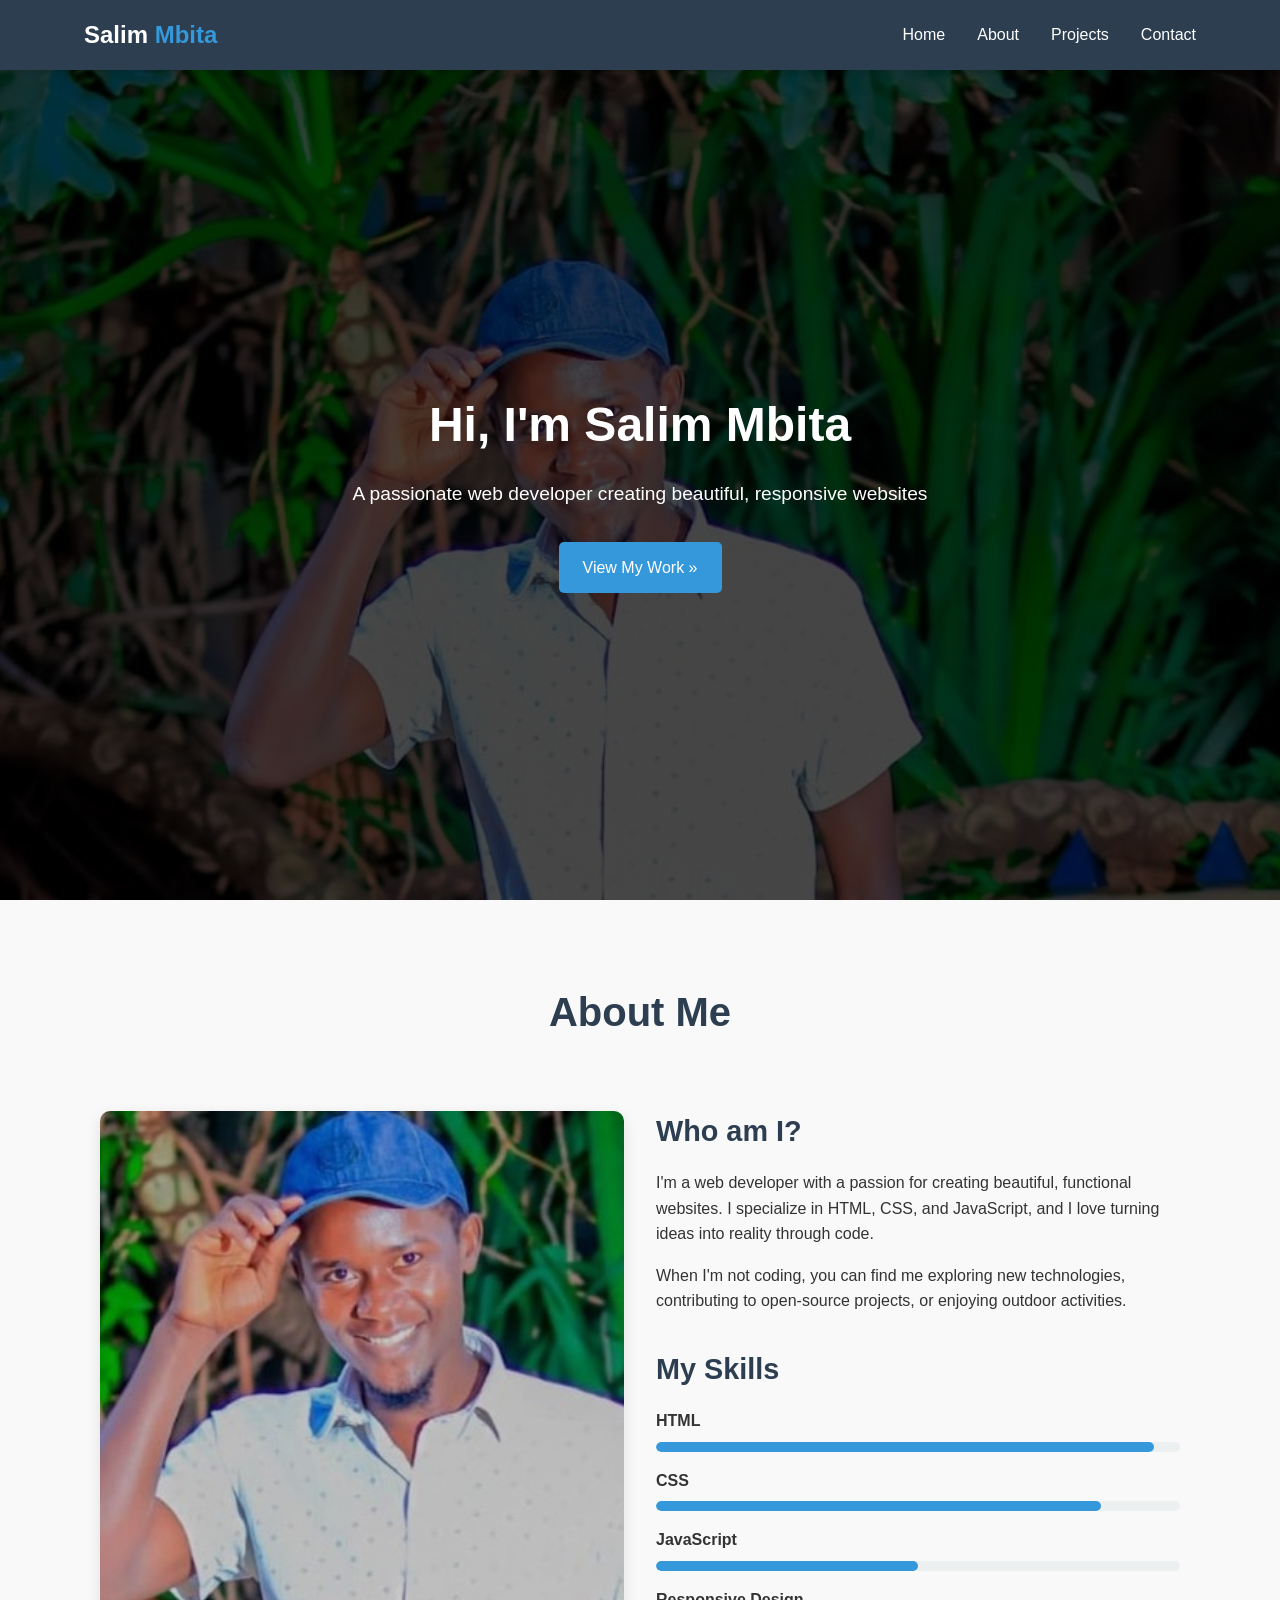
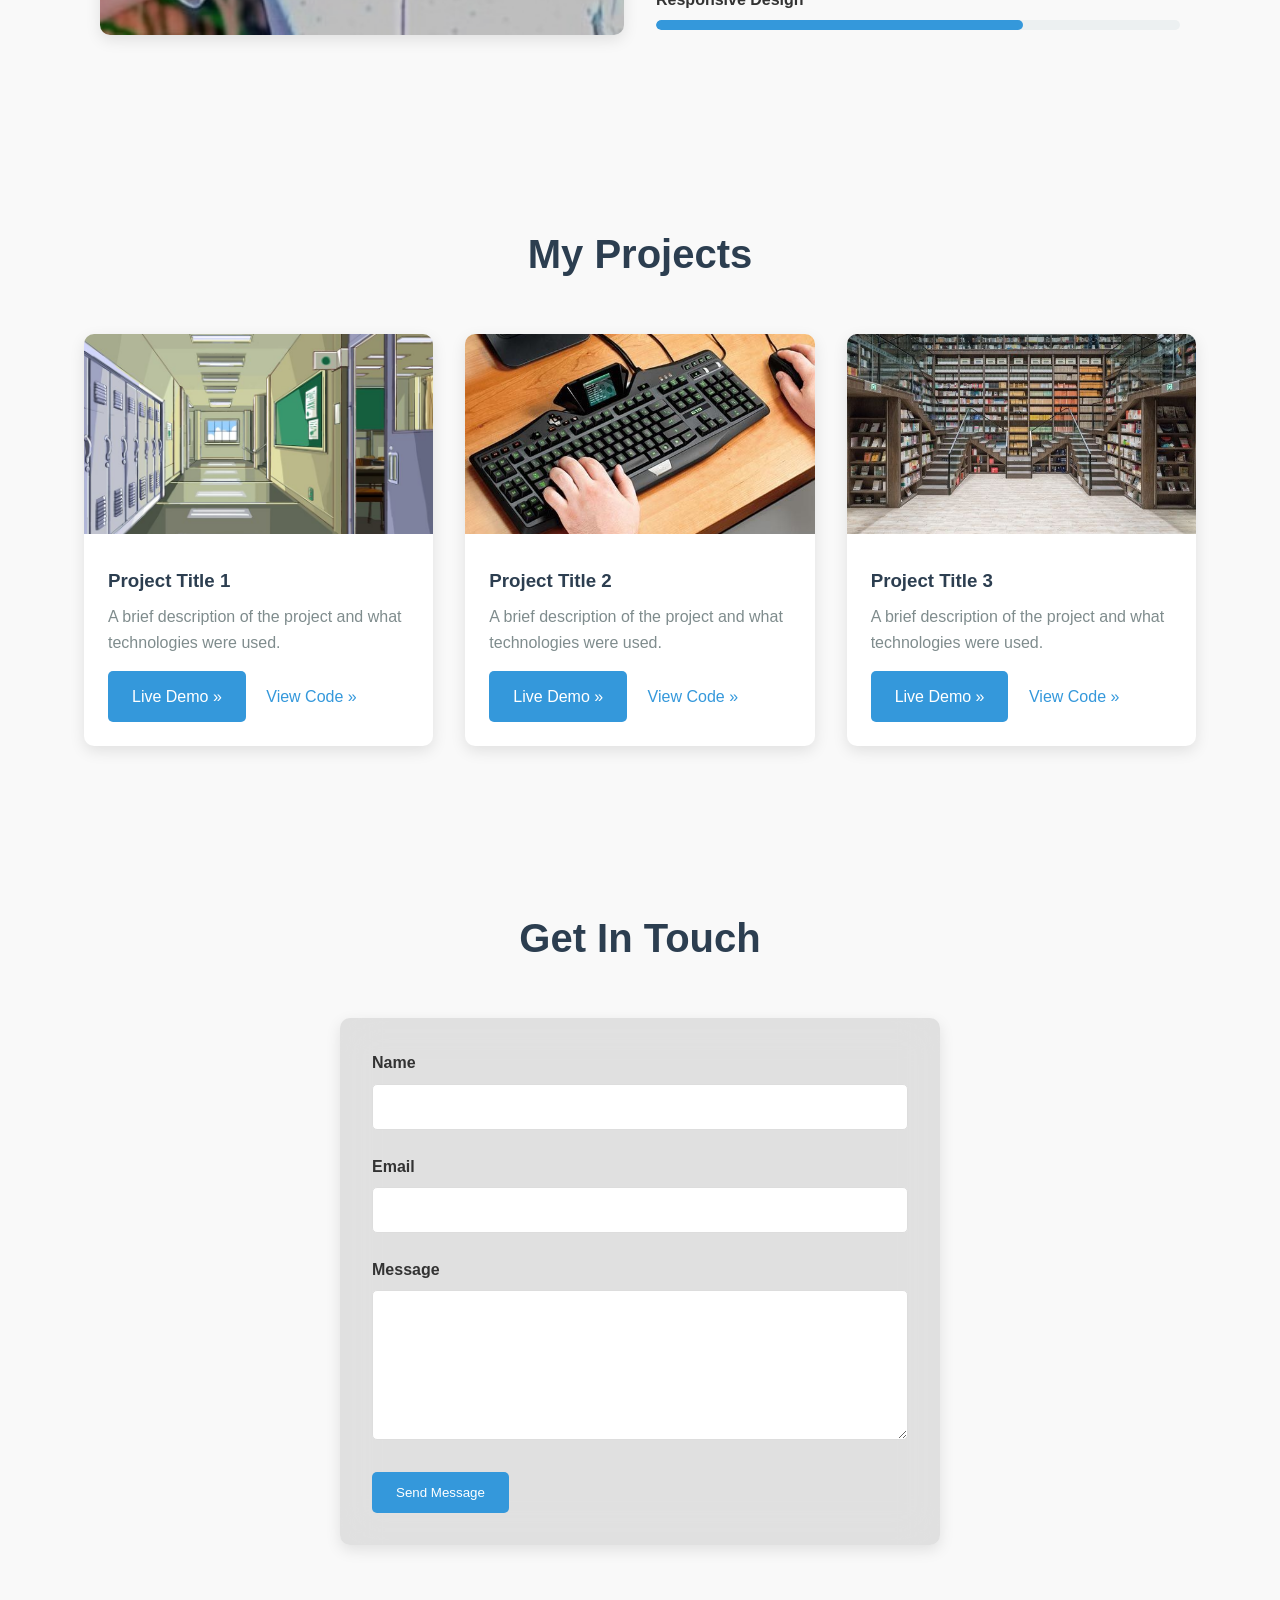
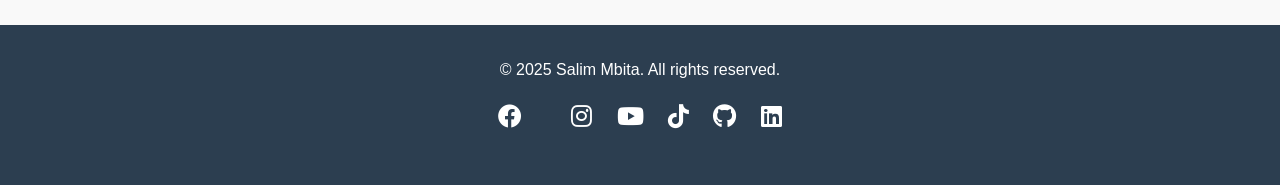
==== index.html @ a3b09e44 "Added index.html file" ====
<!DOCTYPE html>
<html lang="en">
<head>
    <meta charset="UTF-8">
    <meta name="viewport" content="width=device-width, initial-scale=1.0">
    <meta name="description" content="">
    <meta name="keywords" content="">
    <title>Salim Mbita - Portfolio</title>

    <link rel="stylesheet" href="https://cdnjs.cloudflare.com/ajax/libs/font-awesome/6.0.0/css/all.min.css" integrity="sha512-9usAa10IRO0HhonpyAIVpjrylPvoDwiPUiKdWk5t3PyolY1cOd4DSE0Ga+ri4AuTroPR5aQvXU9xC6qOPnzFeg==" crossorigin="anonymous" referrerpolicy="no-referrer" />

    <link rel="stylesheet" href="portifolio.css">
</head>
<body>

 <div class="main-wrapper">
    <!-- Header -->
    <header>
        <div class="container header-container">
            <div class="logo">Salim <span> Mbita</span></div>
            <div class="menu-toggle">☰</div>
            <nav class="nav-menu">
                <ul>
                    <li><a href="#home">Home</a></li>
                    <li><a href="#about">About</a></li>
                    <li><a href="#projects">Projects</a></li>
                    <li><a href="#contact">Contact</a></li>
                </ul>
            </nav>
        </div>
    </header>

    <!-- Hero Section -->
    <section id="home" class="hero">
        <div class="container hero-content">

            <h1>Hi, I'm <span>Salim Mbita</span></h1>
            <p>A passionate web developer creating beautiful, responsive websites</p>
            <a href="#projects" class="btn">View My Work &raquo;</a>
        </div>
    </section>

    <!-- About Section -->
    <section id="about" class="section">
        <div class="container">
            <h2 class="section-title">About Me</h2>
            <div class="about-content">
                <div class="about-img">
                    <img src="image.jpg" alt="Your Name">
                </div>
                <div class="about-text">
                    <h3>Who am I?</h3>
                    <p>I'm a web developer with a passion for creating beautiful, functional websites. I specialize in HTML, CSS, and JavaScript, and I love turning ideas into reality through code.</p>
                    <p>When I'm not coding, you can find me exploring new technologies, contributing to open-source projects, or enjoying outdoor activities.</p>
                    
                    <div class="skills">
                        <h3>My Skills</h3>
                        <div class="skill-item">
                            <span class="skill-name">HTML</span>
                            <div class="skill-bar">
                                <div class="skill-progress" style="width: 95%;"></div>
                            </div>
                        </div>
                        <div class="skill-item">
                            <span class="skill-name">CSS</span>
                            <div class="skill-bar">
                                <div class="skill-progress" style="width: 85%;"></div>
                            </div>
                        </div>
                        <div class="skill-item">
                            <span class="skill-name">JavaScript</span>
                            <div class="skill-bar">
                                <div class="skill-progress" style="width: 50%;"></div>
                            </div>
                        </div>
                        <div class="skill-item">
                            <span class="skill-name">Responsive Design</span>
                            <div class="skill-bar">
                                <div class="skill-progress" style="width: 70%;"></div>
                            </div>
                        </div>
                    </div>
                </div>
            </div>
        </div>
    </section>

    <!-- Projects Section -->
    <section id="projects" class="section">
        <div class="container">
            <h2 class="section-title">My Projects</h2>
            <div class="projects-grid">
                <!-- Project 1 -->
                <div class="project-card">
                    <img src="cr.jpg" alt="Project 1" class="project-img">
                    <div class="project-info">
                        <h3>Project Title 1</h3>
                        <p>A brief description of the project and what technologies were used.</p>
                        <div class="project-links">
                            <a href="#" class="btn">Live Demo &raquo;</a>
                            <a href="#">View Code &raquo;</a>
                        </div>
                    </div>
                </div>
                
                <!-- Project 2 -->
                <div class="project-card">
                    <img src="kb.jpg" alt="Project 2" class="project-img">
                    <div class="project-info">
                        <h3>Project Title 2</h3>
                        <p>A brief description of the project and what technologies were used.</p>
                        <div class="project-links">
                            <a href="#" class="btn">Live Demo &raquo;</a>
                            <a href="#">View Code &raquo;</a>
                        </div>
                    </div>
                </div>
                
                <!-- Project 3 -->
                <div class="project-card">
                    <img src="lb.jpg" alt="Project 3" class="project-img">
                    <div class="project-info">
                        <h3>Project Title 3</h3>
                        <p>A brief description of the project and what technologies were used.</p>
                        <div class="project-links">
                            <a href="#" class="btn">Live Demo &raquo;</a>
                            <a href="#">View Code &raquo;</a>
                        </div>
                    </div>
                </div>
            </div>
        </div>
    </section>

    <!-- Contact Section -->
    <section id="contact" class="section">
        <div class="container">
            <h2 class="section-title">Get In Touch</h2>
            <div class="contact-form">
                <form>
                    <div class="form-group">
                        <label for="name">Name</label>
                        <input type="text" id="name" name="name" required>
                    </div>
                    <div class="form-group">
                        <label for="email">Email</label>
                        <input type="email" id="email" name="email" required>
                    </div>
                    <div class="form-group">
                        <label for="message">Message</label>
                        <textarea id="message" name="message" required></textarea>
                    </div>
                    <button type="submit" class="btn">Send Message</button>
                </form>
            </div>
        </div>
    </section>

    <!-- Footer -->
    <footer>
        <div class="container">
            <p>&copy; 2025 Salim Mbita. All rights reserved.</p>
            <div class="social-links">
                <a href="#"><i class="fa-brands fa-facebook"></i></a>
                <a href="#"><i class="fa-brands fa-x-twitter"></i></a>
                <a href="#"><i class="fa-brands fa-instagram"></i></a>
                <a href="#"><i class="fa-brands fa-youtube"></i></a>
                <a href="#"><i class="fa-brands fa-tiktok"></i></a>
                <a href="#"><i class="fa-brands fa-github"></i></a>
                <a href="#"><i class="fa-brands fa-linkedin"></i></a>
            </div>
        </div>
    </footer>
 </div>
    <script>
              
  function setHeroHeight() {
    let vh = window.innerHeight * 0.01;
    document.documentElement.style.setProperty('--vh', `${vh}px`);
  }
  setHeroHeight();
  window.addEventListener('resize', setHeroHeight);
    </script>
    

</body>
</html>
---- portifolio.css ----
/* Reset and Base Styles */
        * {
            margin: 0;
            padding: 0;
            box-sizing: border-box;
            font-family: 'Segoe UI', Tahoma, Geneva, Verdana, sans-serif;
        }

        body {
            
            line-height: 1.6;
            color: #333;
            background-color: #f9f9f9;
        }

        /*.main-wrapper{
            min-height: 100vh;
            background-color: blue;
        }*/

        a {
            text-decoration: none;
            color: #3498db;
        }

        /* Header Styles */
        header {
            background-color: #2c3e50;
            color: white;
            padding: 1rem 0;
            position: fixed;
            width: 100%;
            top: 0;
            z-index: 1000;
            box-shadow: 0 2px 5px rgba(0,0,0,0.1);
        }

        .container {
            width: 90%;
            max-width: 1200px;
            margin: 0 auto;
            padding: 0 20px;
        }

        .header-container {
            display: flex;
            justify-content: space-between;
            align-items: center;
        }

        .logo {
            font-size: 1.5rem;
            font-weight: bold;
        }

        .logo span {
            color: #3498db;
        }

        nav ul {
            display: flex;
            list-style: none;
        }

        nav ul li {
            margin-left: 2rem;
        }

        nav ul li a {
            color: white;
            font-weight: 500;
            transition: color 0.3s;
        }

        nav ul li a:hover {
            color: #3498db;
        }

        .menu-toggle {
            display: none;
            cursor: pointer;
        }

        /* Hero Section */
        .hero {
            height: calc(var(--vh, 1vh) * 100);
            display: flex;
            align-items: center;
            background: linear-gradient(rgba(0,0,0,0.7), rgba(0,0,0,0.7)), url('medited2\ \(1\).jpg') no-repeat center center/cover;
            color: white;
            text-align: center;
            padding-top: 5rem;
        }

        .hero-content {
            max-width: 800px;
            margin: 0 auto;
        }

        .hero h1 {
            font-size: 3rem;
            margin-bottom: 1rem;
        }

        .hero p {
            font-size: 1.2rem;
            margin-bottom: 2rem;
        }

        .btn {
            display: inline-block;
            background: #3498db;
            color: white;
            padding: 0.8rem 1.5rem;
            border: none;
            border-radius: 0.3125rem;
            cursor: pointer;
            transition: background 0.3s;
        }

        .btn:hover {
            background: #2980b9;
        }

        /* About Section */
        .section {
            padding: 5rem 0;
        }

        .section-title {
            text-align: center;
            margin-bottom: 3rem;
            font-size: 2.5rem;
            color: #2c3e50;

            animation: titleAnimation linear both;
            animation-timeline: view();
            animation-range: 0 30%;
        }

        @keyframes titleAnimation{
            0%{opacity: 0; transform: translateY(100px);}
            100%{opacity: 1; transform: translateY(0);}
        }

        .about-content {
            display: flex;
            align-items: center;
            flex-wrap: wrap;
        }

        .about-img {
            flex: 1;
            min-width: 18.75rem;
            padding: 1rem;

            
            animation: imageAnimation linear both;
            animation-timeline: view();
            animation-range: 0 30%;
        }

        @keyframes imageAnimation{
            0%{opacity: 0; transform: translateY(100px) scale(0.5);}
            100%{opacity: 1; transform: translateY(0) scale(1);}
        }
        .about-img img {
            width: 100%;
            border-radius: 10px;
            filter: brightness(80%);
            box-shadow: 0 5px 15px rgba(0,0,0,0.1);
        }

        .about-text {
            flex: 1;
            min-width: 200px;
            padding: 1rem;
            
            animation: titleAnimation linear both;
            animation-timeline: view();
            animation-range: 0 30%;
        }

        .about-text h3 {
            font-size: 1.8rem;
            margin-bottom: 1rem;
            color: #2c3e50;
        }

        .about-text p {
            margin-bottom: 1rem;
        }

        .skills {
            margin-top: 2rem;

            
            animation: titleAnimation linear both;
            animation-timeline: view();
            animation-range: 0 30%;
        }

        .skill-item {
            margin-bottom: 1rem;
        }

        .skill-name {
            display: block;
            margin-bottom: 0.5rem;
            font-weight: bold;
        }

        .skill-bar {
            height: 10px;
            background: #ecf0f1;
            border-radius: 5px;
            overflow: hidden;
        }

        .skill-progress {
            height: 100%;
            background: #3498db;
            border-radius: 5px;
        }

        /* Projects Section */
        .projects-grid {
            display: grid;
            grid-template-columns: repeat(auto-fill, minmax(300px, 1fr));
            gap: 2rem;
        }

        .project-card {
            background: white;
            border-radius: 10px;
            overflow: hidden;
            box-shadow: 0 5px 15px rgba(0,0,0,0.1);
            transition: transform 0.3s;    
            
            animation: imageAnimation linear both;
            animation-timeline: view();
            animation-range: 0 30%;
        }

        @keyframes imageAnimation{
            0%{opacity: 0; transform: translateY(100px) scale(0.5);}
            100%{opacity: 1; transform: translateY(0) scale(1);}
        }
        
        .project-card:hover {
            transform: translateY(-10px);
        }

        .project-img {
            width: 100%;
            height: 12.5rem;
            object-fit: cover;
        }

        .project-info {
            padding: 1.5rem;
        }

        .project-info h3 {
            margin-bottom: 0.5rem;
            color: #2c3e50;
        }

        .project-info p {
            margin-bottom: 1rem;
            color: #7f8c8d;
        }

        .project-links a {
            margin-right: 1rem;
        }

        /* Contact Section */
        .contact-form {
            max-width: 600px;
            margin: 0 auto;
            background: rgba(200, 200, 200, .5);
            backdrop-filter: blur(20px);
            padding: 2rem;
            border-radius: 10px;
            box-shadow: 0 5px 15px rgba(0,0,0,0.1);
            animation: formAnimation linear both;
            animation-timeline: view();
            animation-range: 0 30%;
        }
        
        @keyframes formAnimation{
            0%{transform: translateY(100px) scaleX(0.5);}
            100%{transform: translateY(0) scaleX(1);}
        }

        .form-group {
            margin-bottom: 1.5rem;
        }

        .form-group label {
            display: block;
            margin-bottom: 0.5rem;
            font-weight: bold;
        }

        .form-group input,
        .form-group textarea {
            width: 100%;
            padding: 0.8rem;
            border: 1px solid #ddd;
            border-radius: 5px;
            font-size: 1rem;
        }

        .form-group textarea {
            height: 150px;
            resize: vertical;
        }

        /* Footer */
        footer {
            background: #2c3e50;
            color: white;
            text-align: center;
            padding: 2rem 0;
        }

        .social-links {
            margin: 1rem 0;
        }

        .social-links a {
            color: white;
            margin: 0 10px;
            font-size: 1.5rem;
            transition: color 0.3s;
        }

        .social-links a:hover {
            color: #3498db;
        }

        /* Responsive Styles */
        @media (max-width: 768px)  {
            .header-container {
                flex-direction: column;
                text-align: center;
            }

            nav ul {
                margin-top: 1rem;
                flex-direction: column;
                align-items: center;
            }

            nav ul li {
                margin: 0.5rem 0;
            }

            .menu-toggle {
                display: block;
                position: absolute;
                top: 1rem;
                right: 1rem;
                font-size: 1.5rem;
            }

            .nav-menu {
                display: none;
                width: 100%;
            }

            .nav-menu.active {
                display: flex;
            }

            .hero h1 {
                font-size: 2.5rem;
            }

            .hero p {
                font-size: 1rem;
            }

            .about-content {
                flex-direction: column;
            }

            .section-title {
                font-size: 2rem;
            }
        }

        @media (max-width: 480px) {
            .hero h1 {
                font-size: 2rem;
            }

            .btn {
                padding: 0.6rem 1rem;
            }

            .section {
                padding: 3rem 0;
            }
        }
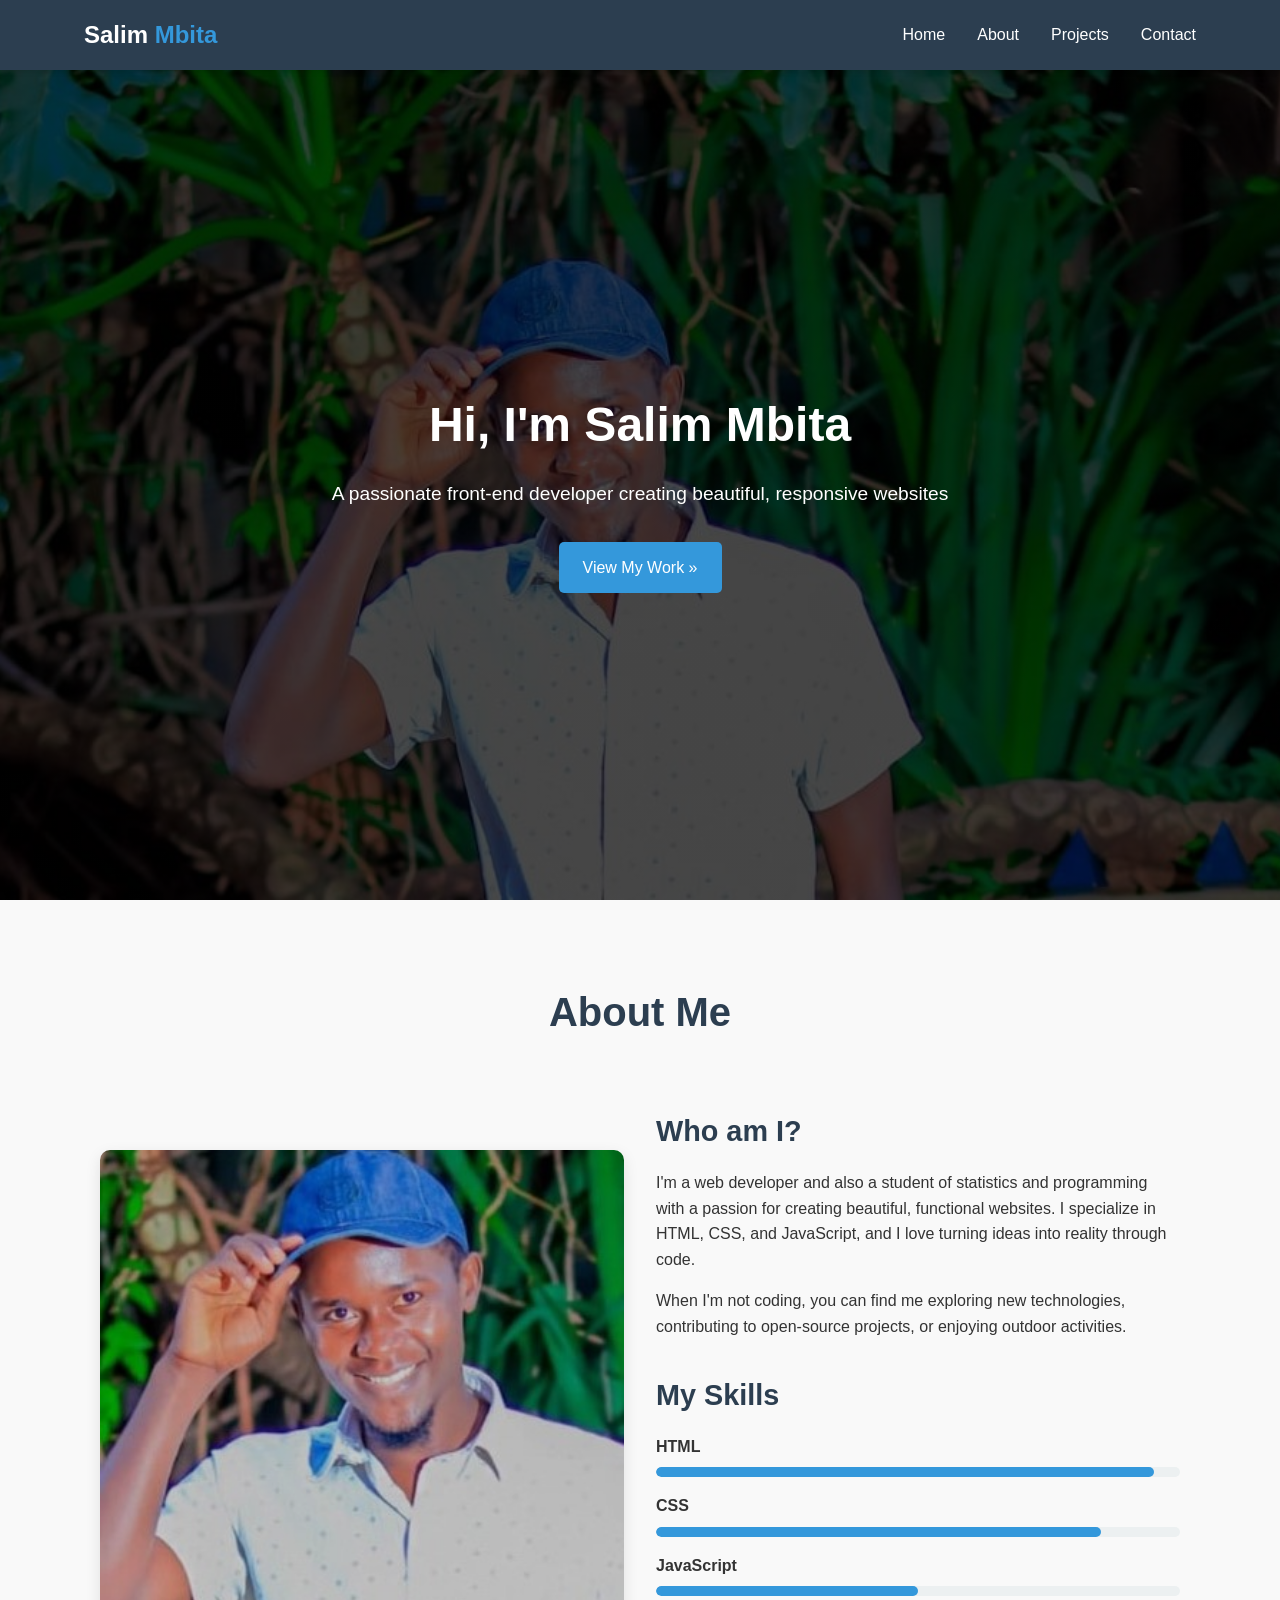
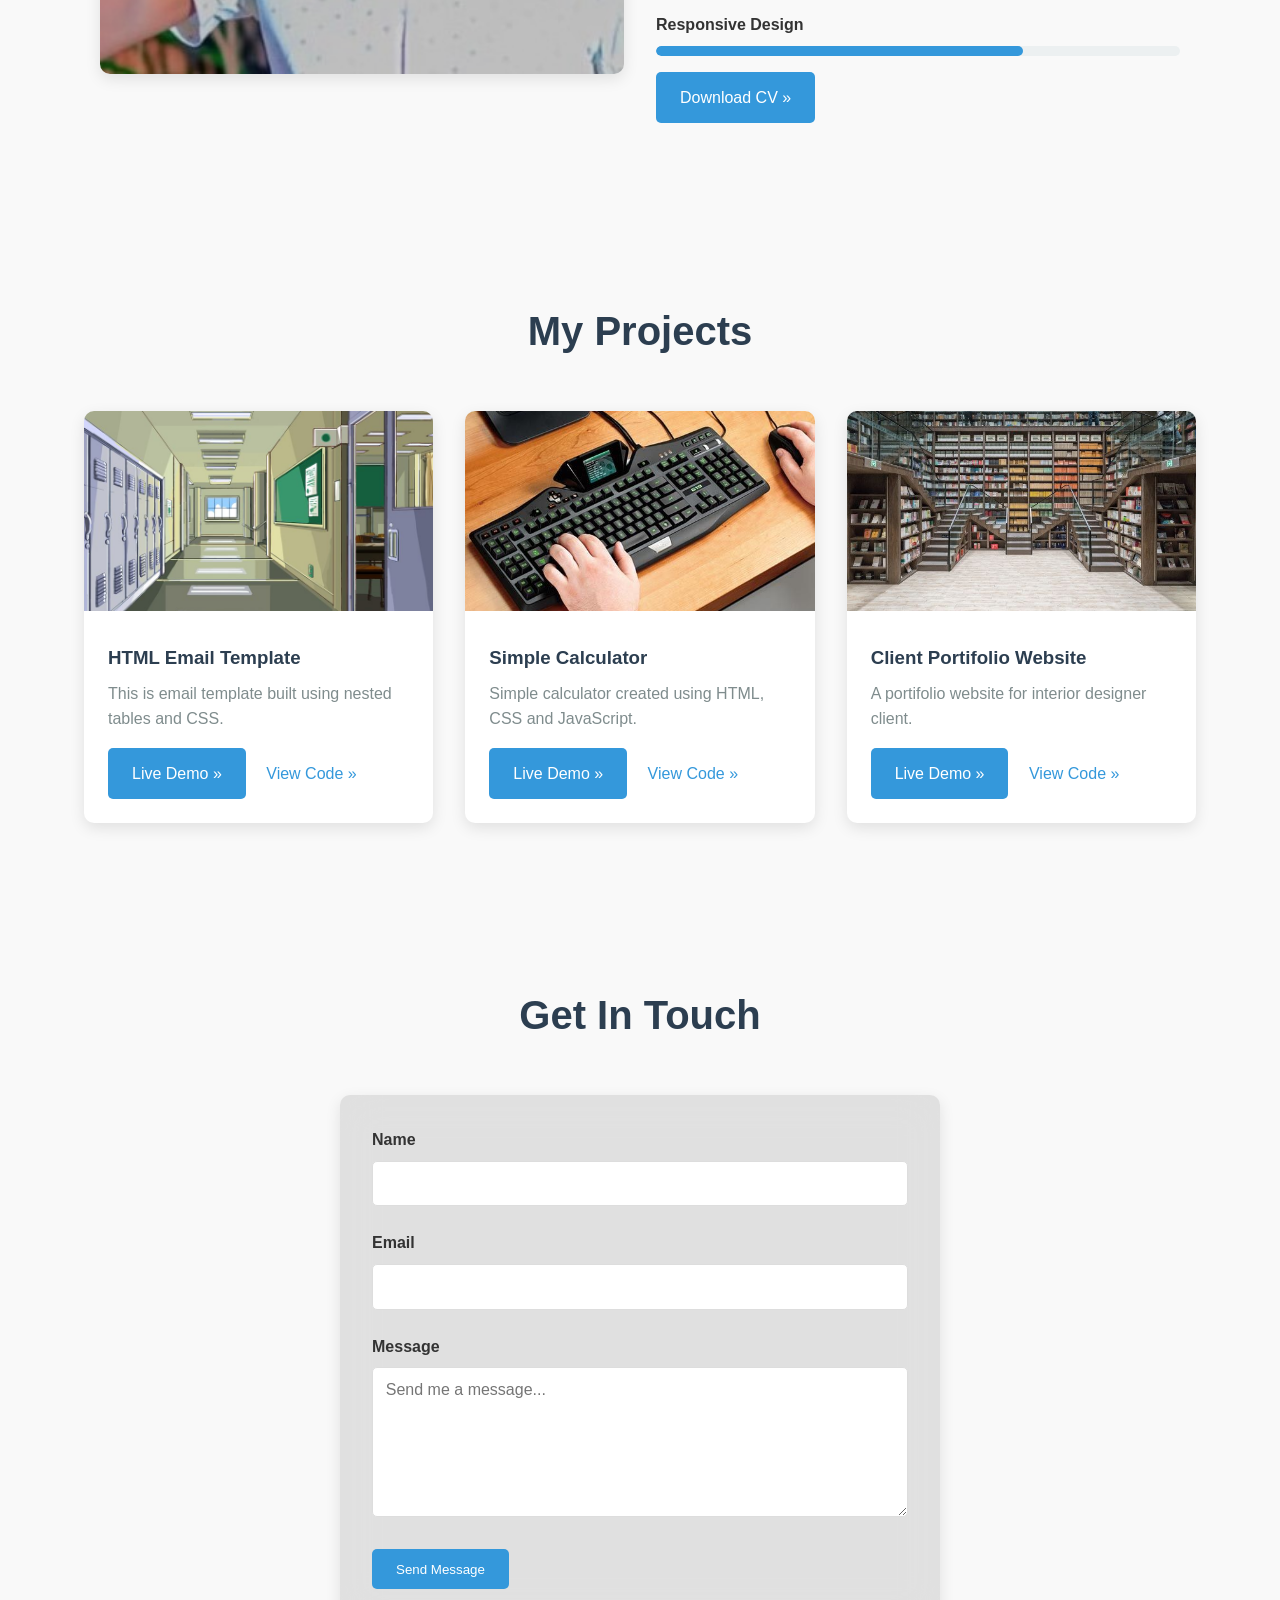
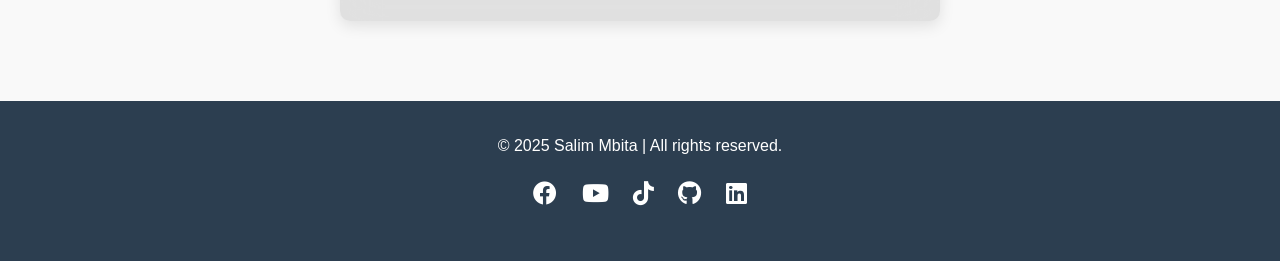
==== commit d927f950: "added some styles" ====
--- a/index.html
+++ b/index.html
@@ -35,7 +35,7 @@
         <div class="container hero-content">
 
             <h1>Hi, I'm <span>Salim Mbita</span></h1>
-            <p>A passionate web developer creating beautiful, responsive websites</p>
+            <p>A passionate front-end developer creating beautiful, responsive websites</p>
             <a href="#projects" class="btn">View My Work &raquo;</a>
         </div>
     </section>
@@ -50,7 +50,7 @@
                 </div>
                 <div class="about-text">
                     <h3>Who am I?</h3>
-                    <p>I'm a web developer with a passion for creating beautiful, functional websites. I specialize in HTML, CSS, and JavaScript, and I love turning ideas into reality through code.</p>
+                    <p>I'm a web developer and also a student of statistics and programming with a passion for creating beautiful, functional websites. I specialize in HTML, CSS, and JavaScript, and I love turning ideas into reality through code.</p>
                     <p>When I'm not coding, you can find me exploring new technologies, contributing to open-source projects, or enjoying outdoor activities.</p>
                     
                     <div class="skills">
@@ -80,6 +80,7 @@
                             </div>
                         </div>
                     </div>
+                    <a href="#" target="_blank" class="btn">Download CV &raquo;</a>
                 </div>
             </div>
         </div>
@@ -94,11 +95,11 @@
                 <div class="project-card">
                     <img src="cr.jpg" alt="Project 1" class="project-img">
                     <div class="project-info">
-                        <h3>Project Title 1</h3>
-                        <p>A brief description of the project and what technologies were used.</p>
+                        <h3>HTML Email Template</h3>
+                        <p>This is email template built using nested tables and CSS.</p>
                         <div class="project-links">
                             <a href="#" class="btn">Live Demo &raquo;</a>
-                            <a href="#">View Code &raquo;</a>
+                            <a href="https://github.com/Sali-mmbita/thePortifolio.git" target="_self">View Code &raquo;</a>
                         </div>
                     </div>
                 </div>
@@ -107,11 +108,11 @@
                 <div class="project-card">
                     <img src="kb.jpg" alt="Project 2" class="project-img">
                     <div class="project-info">
-                        <h3>Project Title 2</h3>
-                        <p>A brief description of the project and what technologies were used.</p>
+                        <h3>Simple Calculator</h3>
+                        <p>Simple calculator created using HTML, CSS and JavaScript.</p>
                         <div class="project-links">
                             <a href="#" class="btn">Live Demo &raquo;</a>
-                            <a href="#">View Code &raquo;</a>
+                            <a href="https://github.com/Sali-mmbita/thePortifolio.git" target="_self">View Code &raquo;</a>
                         </div>
                     </div>
                 </div>
@@ -120,11 +121,11 @@
                 <div class="project-card">
                     <img src="lb.jpg" alt="Project 3" class="project-img">
                     <div class="project-info">
-                        <h3>Project Title 3</h3>
-                        <p>A brief description of the project and what technologies were used.</p>
+                        <h3>Client Portifolio Website</h3>
+                        <p>A portifolio website for interior designer client.</p>
                         <div class="project-links">
                             <a href="#" class="btn">Live Demo &raquo;</a>
-                            <a href="#">View Code &raquo;</a>
+                            <a href="https://github.com/Sali-mmbita/thePortifolio.git" target="_self">View Code &raquo;</a>
                         </div>
                     </div>
                 </div>
@@ -148,7 +149,7 @@
                     </div>
                     <div class="form-group">
                         <label for="message">Message</label>
-                        <textarea id="message" name="message" required></textarea>
+                        <textarea id="message" name="message" placeholder="Send me a message..." required></textarea>
                     </div>
                     <button type="submit" class="btn">Send Message</button>
                 </form>
@@ -159,29 +160,27 @@
     <!-- Footer -->
     <footer>
         <div class="container">
-            <p>&copy; 2025 Salim Mbita. All rights reserved.</p>
+            <p>&copy; 2025 Salim Mbita | All rights reserved.</p>
             <div class="social-links">
-                <a href="#"><i class="fa-brands fa-facebook"></i></a>
-                <a href="#"><i class="fa-brands fa-x-twitter"></i></a>
-                <a href="#"><i class="fa-brands fa-instagram"></i></a>
-                <a href="#"><i class="fa-brands fa-youtube"></i></a>
-                <a href="#"><i class="fa-brands fa-tiktok"></i></a>
-                <a href="#"><i class="fa-brands fa-github"></i></a>
-                <a href="#"><i class="fa-brands fa-linkedin"></i></a>
+                <a href="https://www.facebook.com/codewithsalim2" target="_blank"><i class="fa-brands fa-facebook"></i></a>
+
+                <!-- <a href=""><i class="fa-brands fa-x-twitter"></i></a> -->
+                <!-- <a href="#"><i class="fa-brands fa-instagram"></i></a> -->
+
+                <a href="https://www.youtube.com@salimothyeno"><i class="fa-brands fa-youtube"></i></a>
+
+                <a href="https://www.tiktok.com/@codewithsalim_2" target="_blank"><i class="fa-brands fa-tiktok"></i></a>
+
+                <a href="https://github.com/Sali-mmbita" target="_blank"><i class="fa-brands fa-github"></i></a>
+
+                <a href="" target="_blank"><i class="fa-brands fa-linkedin"></i></a>
             </div>
         </div>
     </footer>
  </div>
-    <script>
-              
-  function setHeroHeight() {
-    let vh = window.innerHeight * 0.01;
-    document.documentElement.style.setProperty('--vh', `${vh}px`);
-  }
-  setHeroHeight();
-  window.addEventListener('resize', setHeroHeight);
-    </script>
-    
 
+ <script src="portifolio.js">
+
+ </script>
 </body>
 </html>
--- a/portifolio.css
+++ b/portifolio.css
@@ -121,6 +121,7 @@
         .btn:hover {
             background: #2980b9;
         }
+        
 
         /* About Section */
         .section {
@@ -369,6 +370,7 @@
             .nav-menu {
                 display: none;
                 width: 100%;
+                justify-content: center;
             }
 
             .nav-menu.active {
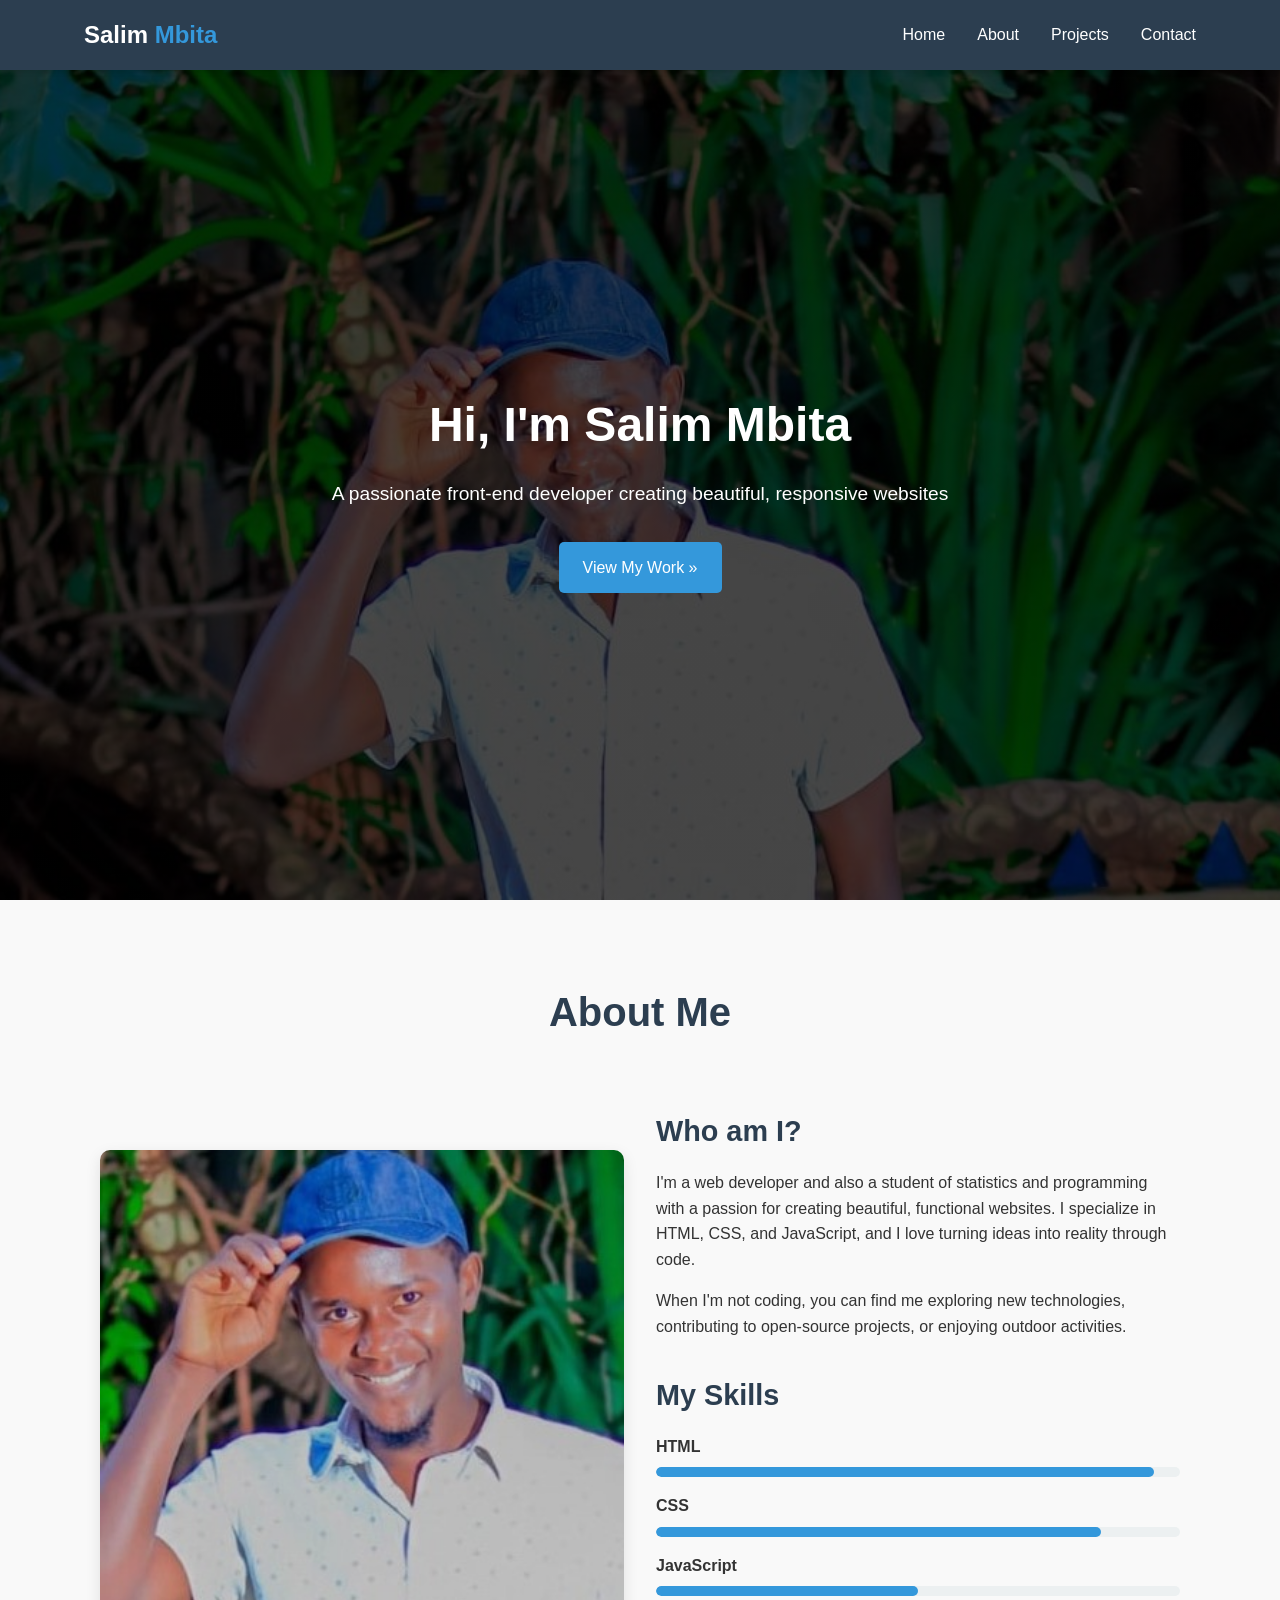
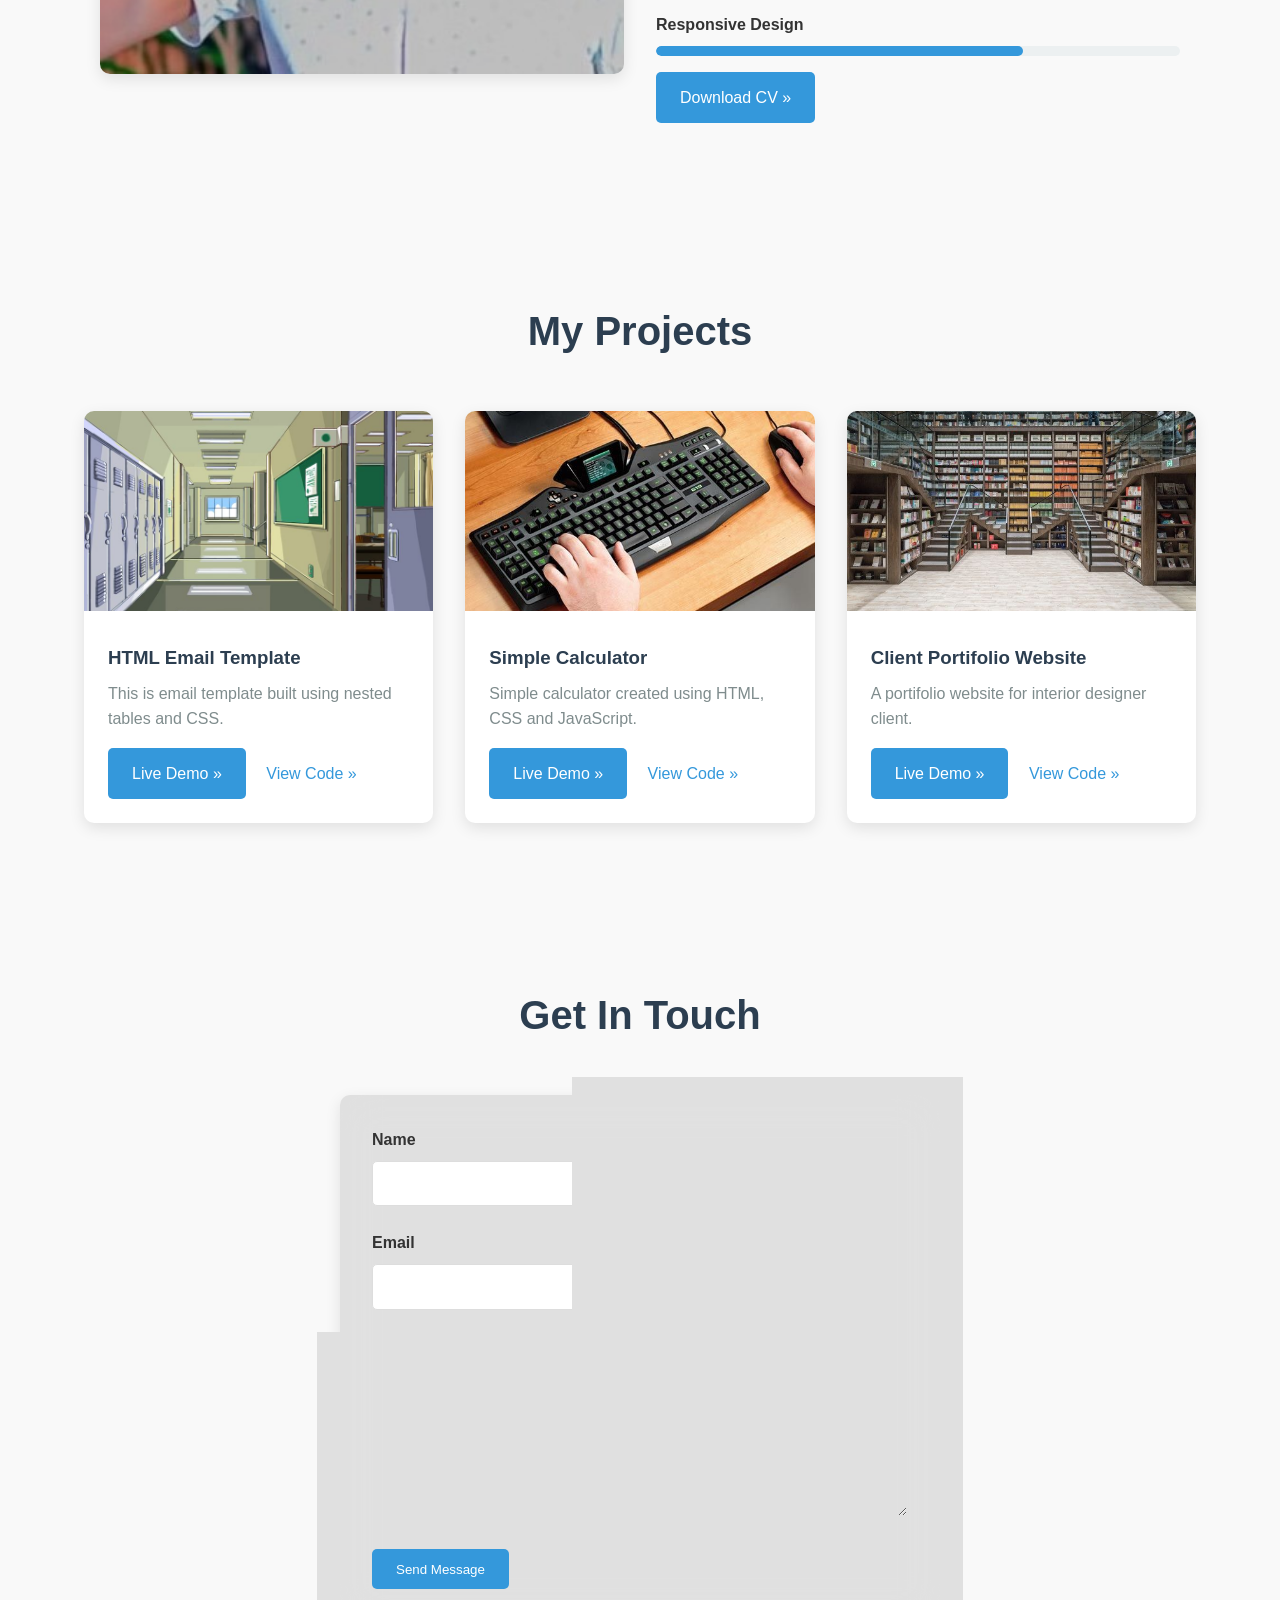
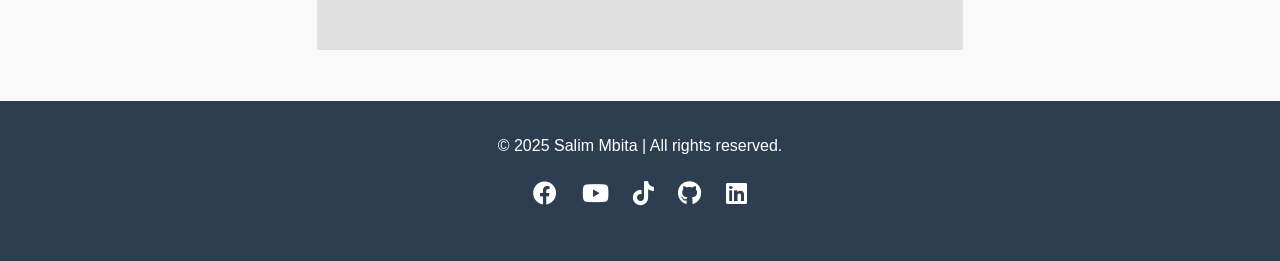
==== commit bd904217: "modified html file" ====
--- a/index.html
+++ b/index.html
@@ -167,13 +167,13 @@
                 <!-- <a href=""><i class="fa-brands fa-x-twitter"></i></a> -->
                 <!-- <a href="#"><i class="fa-brands fa-instagram"></i></a> -->
 
-                <a href="https://www.youtube.com@salimothyeno"><i class="fa-brands fa-youtube"></i></a>
+                <a href="https://youtube.com/@salimothyeno" target="_blank"><i class="fa-brands fa-youtube"></i></a>
 
                 <a href="https://www.tiktok.com/@codewithsalim_2" target="_blank"><i class="fa-brands fa-tiktok"></i></a>
 
                 <a href="https://github.com/Sali-mmbita" target="_blank"><i class="fa-brands fa-github"></i></a>
 
-                <a href="" target="_blank"><i class="fa-brands fa-linkedin"></i></a>
+                <a href="https://www.linkedin.com/in/salim-othyeno" target="_blank"><i class="fa-brands fa-linkedin"></i></a>
             </div>
         </div>
     </footer>
